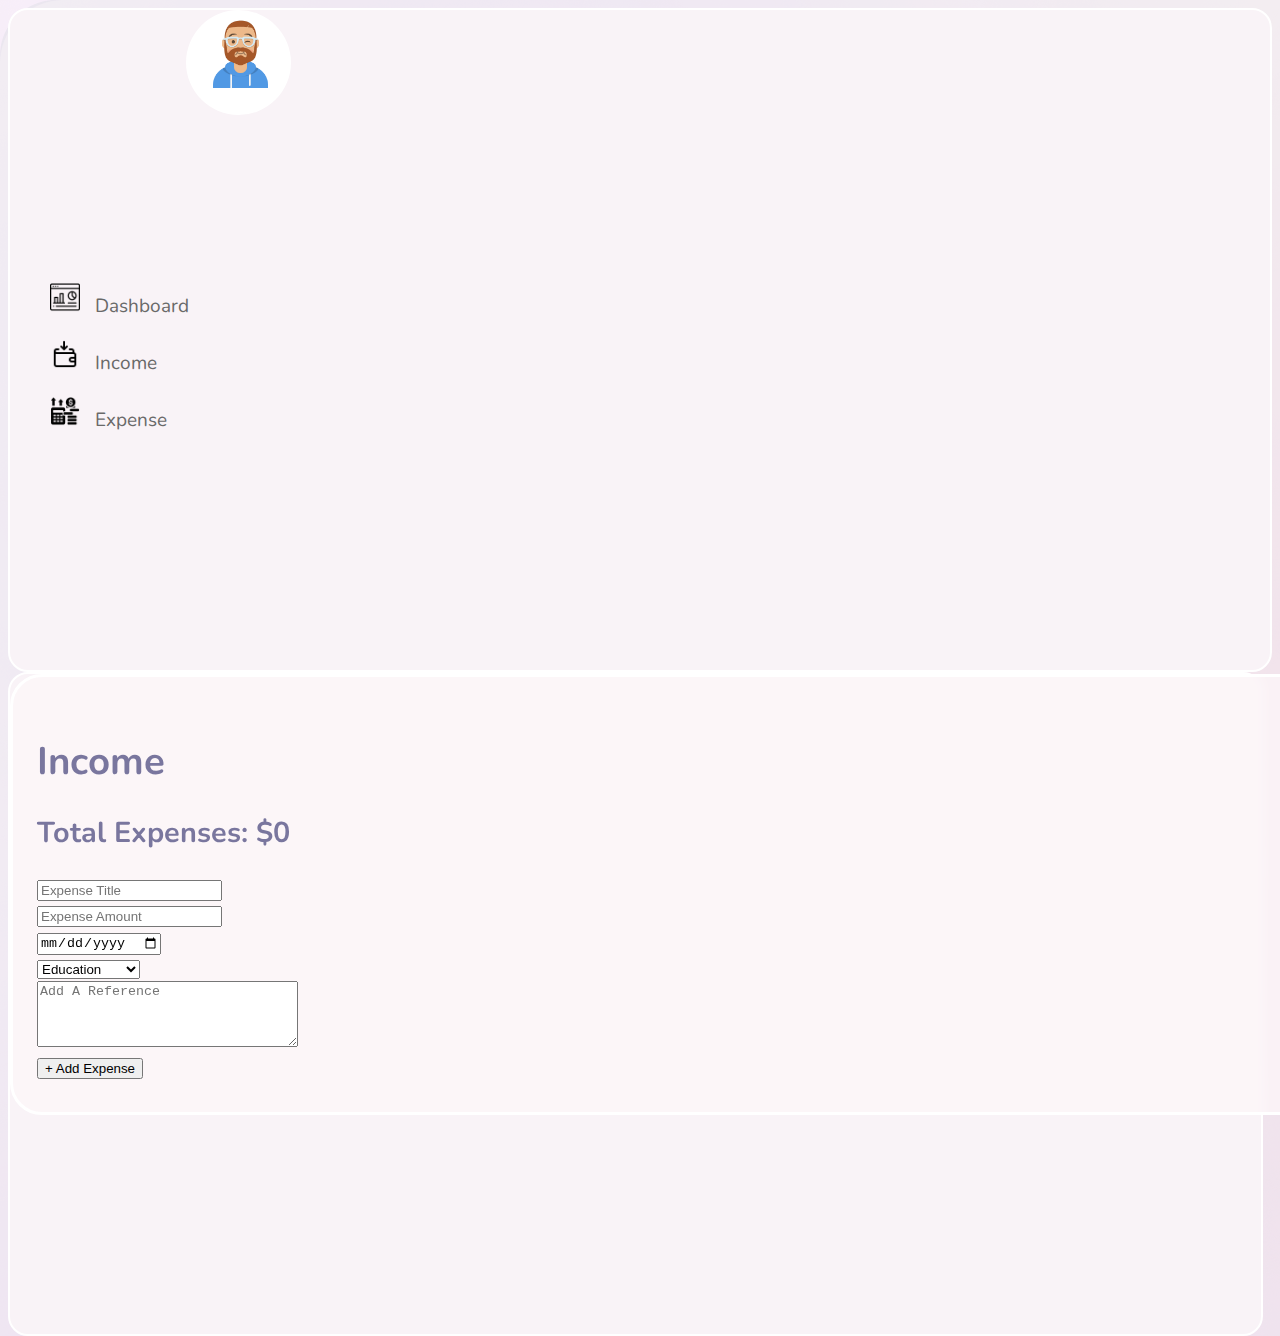
==== pages/income.html @ f0d66f79 "dashboard" ====
<!DOCTYPE html>
<html lang="en">
<head>
    <meta charset="UTF-8">
    <meta name="viewport" content="width=device-width, initial-scale=1.0">
    <title>Personal Finance Manager</title>
    <link rel="stylesheet" href="expense.css">
    <link href="../../assets/css/style.css" rel="stylesheet" type="text/css">
    <link rel="preconnect" href="https://fonts.googleapis.com">
    <link rel="preconnect" href="https://fonts.gstatic.com" crossorigin>
    <link href="https://fonts.googleapis.com/css2?family=Nunito:wght@400;500;600;700;800&display=swap" rel="stylesheet">
    <link href="https://cdn.jsdelivr.net/npm/bootstrap@5.3.2/dist/css/bootstrap.min.css" rel="stylesheet" integrity="sha384-T3c6CoIi6uLrA9TneNEoa7RxnatzjcDSCmG1MXxSR1GAsXEV/Dwwykc2MPK8M2HN" crossorigin="anonymous">
    <style>
    body {
  font-family: "Nunito", sans-serif;
  font-size: clamp(1rem, 1.5vw, 1.2rem);
  color: rgba(34, 34, 96, 0.6);
  height: 100vh;
  background-image: url('../../assets/images/bg.png');
  position: relative;

  
}

section {
    padding: 2rem 1.5rem;
    width: 100%;
    flex: 1;
    background: rgba(252, 246, 249, 0.78);
    border: 3px solid #FFFFFF;
    backdrop-filter: blur(4.5px);
    border-radius: 32px;
    overflow-x: hidden;
    &::-webkit-scrollbar{
      width: 0;
    }
}

    </style>
</head>
<body>
    <div class="container-fluid full">
        <div class="row">
            <div class="col-md-3">
                <div class="sidebar">
                   <div class="row ">
                       <div class="col-6">
                          <div class="circle">
                              <img src="../../assets/images/avatar.png" class="avtr">
                            </div>
                        </div>
                            <div class=" col-6 "><h2 class="name">Jack</h2><br>
                                <p class="money">your money</p>
                            </div>
                           </div>
                           <div class="row">
                            <ul class="menu">
                               <li><img src="../../assets/images/dashboard.png"class="menuimg">Dashboard</li>
                               <li><img src="../../assets/images/income.png" class="menuimg">Income</li>
                               <li><img src="../../assets/images/accounting.png" class="menuimg">Expense</li>
                            </ul>
                        </div>
                       </div>
                   </div>    
            <div class="col-md-9" >
                <div class="content">
                    <section class="expense">
                        <h1>Income</h1>
                        <h2 class="total-expense">Total Expenses: <span>$0</span></h2>
                        <div class="form">
                            <form>
                                <div class="mb-3">
                                    <input type="text" class="input-control" placeholder="Expense Title"><br>
                                </div>
                                <div class="mb-3">
                                    <input type="text" class="input-control" placeholder="Expense Amount"><br>
                                </div>
                                <div class="mb-3">
                                    <input type="date" class="input-control"  placeholder="Enter a Date"><br>
                                </div>
                                <div class="mb-3">
                                    <select required class="selects input-control">
                                        <option value="" disabled >Select Option</option>
                                        <option value="education">Education</option>
                                        <option value="groceries">Groceries</option>
                                        <option value="health">Health</option>
                                        <option value="subscriptions">Subscriptions</option>
                                        <option value="takeaways">Takeaways</option>
                                        <option value="clothing">Clothing</option>  
                                        <option value="travelling">Travelling</option>  
                                        <option value="other">Other</option>  
                                    </select>
                                </div>
                                <div class="mb-3">
                                    <textarea class="input-control" name="" id="" cols="30" rows="4" placeholder="Add A Reference"></textarea><br>
                                </div>
                                <button class="btn btn-danger submit-btn" type="submit"> + Add Expense</button><br>
                            </form>
                        </div>
                    </section>
                </div>
            </div>
        </div>
    </div>
</body>
<script src="https://cdn.jsdelivr.net/npm/bootstrap@5.3.2/dist/js/bootstrap.min.js" integrity="sha384-BBtl+eGJRgqQAUMxJ7pMwbEyER4l1g+O15P+16Ep7Q9Q+zqX6gSbd85u4mG4QzX+" crossorigin="anonymous"></script>
</html>
---- assets/css/style.css ----
.full{ height:760px;
    
    background-image:url('../images/bg.png') ;
  }
  .sidebar {
    height: 660px;
    background-color: #f9f3f7;
    position: relative;
    top: 6%;
    border: 2px solid white;
    border-radius: 20px;
}
  .content{
    height: 660px;
    width: 99%;
    background-color: #f9f3f7;
    position:relative;
    top:6%;
    border: 2px solid white;
    border-radius:20px;
  }
.avtr{
  
    height: 77px;
    position: relative;
    left: 17%;
    top: 1%;
}
.circle{

    width: 105px;
    height: 105px;
    background-color: white;
    border-radius: 50%;
    position: relative;
    left: 14%;
    top: 20%;
}

.name{
    position: relative;
    left: -20%;
    top: 33%;
    color: #222260;
}
.money
{
    font-family: 'Courier New', Courier, monospace;
    font-size: 16px;
    color: cadetblue;
    position: relative;
    left: -20%;
    top: 9%;
}
.menu {
    position: relative;
    top: 20%;
    list-style-type: none; 
}

.menu li {
    text-decoration: none;
    font-size: 19px;
    margin-top: 20px;
    color: dimgrey;
}

.menuimg{
   width: 30px;
   height: 30px;
   margin-right: 15px; 
}
.chartboxhead{font-size: 37px;
    position: relative;
    top: 14%;
    left: 12%;
    color: #222260;
            }
.chartbox{
    width: 68%;
    height: 59%;
    background-color: white;
    position: relative;
    top: 32%;
    left: -15%;}

     /* .transactionsection{
        width: 100%;
        height:75%;
       background-color: #f9f3f7;
       border-radius:6%;
       border: 2px white solid;

    }  */
.contentbox{
    height:55%;
    background-color: #f9f3f7;
    position: relative;
    top: 6%;
    border: 2px solid white;
    border-radius: 20px;
    
}
.transactionbox{
    width: 200px;
    height: 60%;
    background-color: white;
    position: relative;
    top: 32%;
    left: -74px;
}

.card-title{
    color: #222260;
    font-size: 22PX;
}
.account{
    height: 40%;
    background-color: #f9f3f7;
    position: relative;
    top: 11%;
    border: 2px solid white;
    border-radius: 20px;
}
.chartimage{
    width: 528px;
    height: 197px;
}
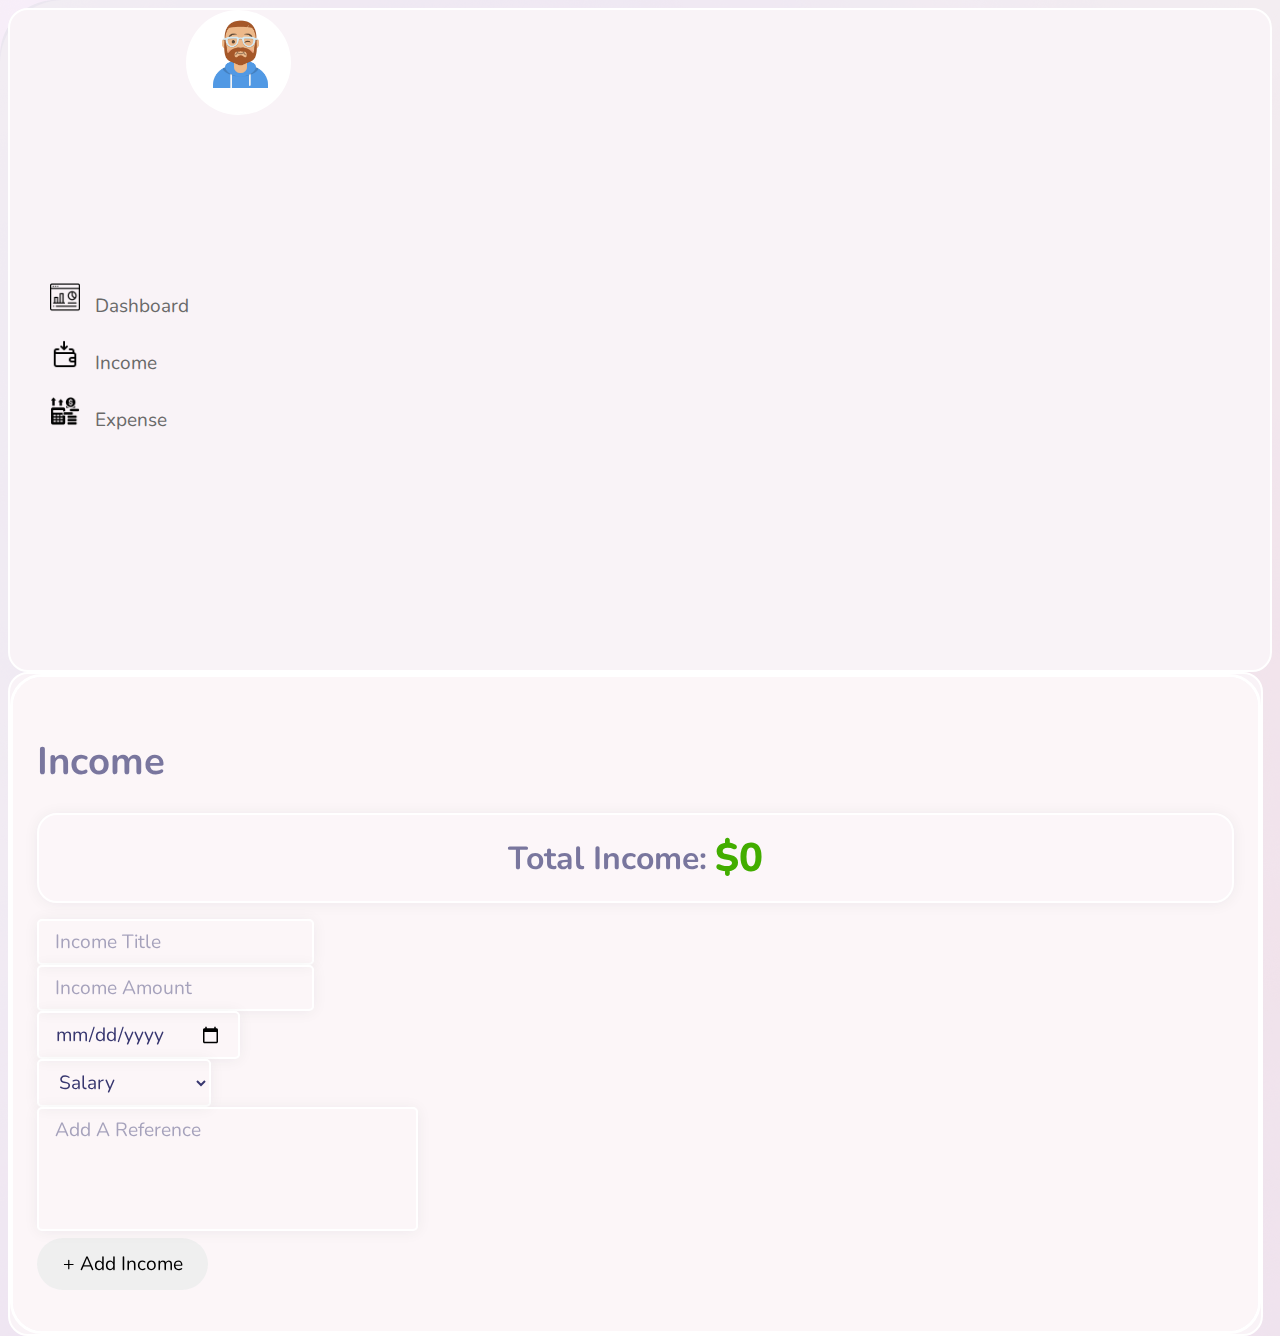
==== commit a6644d39: "incomepage" ====
--- a/pages/income.html
+++ b/pages/income.html
@@ -4,7 +4,7 @@
     <meta charset="UTF-8">
     <meta name="viewport" content="width=device-width, initial-scale=1.0">
     <title>Personal Finance Manager</title>
-    <link rel="stylesheet" href="expense.css">
+    <link href="../assets/css/income.css" rel="stylesheet" type="text/css">
     <link href="../../assets/css/style.css" rel="stylesheet" type="text/css">
     <link rel="preconnect" href="https://fonts.googleapis.com">
     <link rel="preconnect" href="https://fonts.gstatic.com" crossorigin>
@@ -55,25 +55,26 @@
                            </div>
                            <div class="row">
                             <ul class="menu">
-                               <li><img src="../../assets/images/dashboard.png"class="menuimg">Dashboard</li>
-                               <li><img src="../../assets/images/income.png" class="menuimg">Income</li>
-                               <li><img src="../../assets/images/accounting.png" class="menuimg">Expense</li>
-                            </ul>
+                               <li><a href="../index.html"><img src="../../assets/images/dashboard.png"class="menuimg">Dashboard</a></li>
+                               <li><a href="./income.html"><img src="../../assets/images/income.png" class="menuimg">Income</a></li>
+                               <li><a href="../pages/expense/expense.html"><img src="../../assets/images/accounting.png" class="menuimg">Expense</a></li>
+                            </ul> 
+                            
                         </div>
                        </div>
                    </div>    
             <div class="col-md-9" >
                 <div class="content">
-                    <section class="expense">
+                    <section class="income">
                         <h1>Income</h1>
-                        <h2 class="total-expense">Total Expenses: <span>$0</span></h2>
+                        <h2 class="total-expense">Total Income: <span>$0</span></h2>
                         <div class="form">
                             <form>
                                 <div class="mb-3">
-                                    <input type="text" class="input-control" placeholder="Expense Title"><br>
+                                    <input type="text" class="input-control" placeholder="Income Title"><br>
                                 </div>
                                 <div class="mb-3">
-                                    <input type="text" class="input-control" placeholder="Expense Amount"><br>
+                                    <input type="text" class="input-control" placeholder="Income Amount"><br>
                                 </div>
                                 <div class="mb-3">
                                     <input type="date" class="input-control"  placeholder="Enter a Date"><br>
@@ -81,20 +82,20 @@
                                 <div class="mb-3">
                                     <select required class="selects input-control">
                                         <option value="" disabled >Select Option</option>
-                                        <option value="education">Education</option>
-                                        <option value="groceries">Groceries</option>
-                                        <option value="health">Health</option>
-                                        <option value="subscriptions">Subscriptions</option>
-                                        <option value="takeaways">Takeaways</option>
-                                        <option value="clothing">Clothing</option>  
-                                        <option value="travelling">Travelling</option>  
+                                        <option value="education">Salary</option>
+                                        <option value="groceries">Freelancing</option>
+                                        <option value="health">Investiments</option>
+                                        <option value="subscriptions">Stocks</option>
+                                        <option value="takeaways">Bitcoin</option>
+                                        <option value="clothing">Banktransfer</option>  
+                                        <option value="travelling">Youtube</option>  
                                         <option value="other">Other</option>  
                                     </select>
                                 </div>
                                 <div class="mb-3">
                                     <textarea class="input-control" name="" id="" cols="30" rows="4" placeholder="Add A Reference"></textarea><br>
                                 </div>
-                                <button class="btn btn-danger submit-btn" type="submit"> + Add Expense</button><br>
+                                <button class="btn btn-danger submit-btn" type="submit"> + Add Income</button><br>
                             </form>
                         </div>
                     </section>
--- a/assets/css/income.css
+++ b/assets/css/income.css
@@ -0,0 +1,107 @@
+
+.total-income {
+  display: flex;
+  justify-content: center;
+  align-items: center;
+  background: #fcf6f9;
+  border: 2px solid #ffffff;
+  box-shadow: 0px 1px 15px rgba(0, 0, 0, 0.06);
+  border-radius: 20px;
+  padding: 1rem;
+  margin: 1rem 0;
+  font-size: 2rem;
+  gap: 0.5rem;
+  span {
+    font-size: 2.5rem;
+    font-weight: 800;
+    color: var(--color-green);
+  }
+}
+
+:root{
+  --primary-color: #222260;
+  --primary-color2: 'color: rgba(34, 34, 96, .6)';
+  --primary-color3: 'color: rgba(34, 34, 96, .4)';
+  --color-green: #42AD00;
+  --color-grey: #aaa;
+  --color-accent: #F56692;
+  --color-delete: #FF0000;
+}
+
+input, textarea, select{
+    font-family: inherit;
+    font-size: inherit;
+    outline: none;
+    border: none;
+    padding: .5rem 1rem;
+    border-radius: 5px;
+    border: 2px solid #fff;
+    background: transparent;
+    resize: none;
+    box-shadow: 0px 1px 15px rgba(0, 0, 0, 0.06);
+    color: rgba(34, 34, 96, 0.9);
+    &::placeholder{
+        color: rgba(34, 34, 96, 0.4);
+    };
+}
+.input-control{
+  input{
+      width: 100%;
+  }
+}
+
+.total-expense {
+    display: flex;
+    justify-content: center;
+    align-items: center;
+    background: #fcf6f9;
+    border: 2px solid #ffffff;
+    box-shadow: 0px 1px 15px rgba(0, 0, 0, 0.06);
+    border-radius: 20px;
+    padding: 1rem;
+    margin: 1rem 0;
+    font-size: 2rem;
+    gap: 0.5rem;
+    span {
+      font-size: 2.5rem;
+      font-weight: 800;
+      color: var(--color-green);
+    }
+}
+/* .input-control{
+    input{
+        width: 100%;
+    }
+} */
+.content {
+  display: flex;
+  overflow: auto;
+}
+
+button {
+  outline: none;
+    border: none;
+    font-family: inherit;
+    font-size: inherit;
+    display: flex;
+    align-items: center;
+    gap: .5rem;
+    cursor: pointer;
+    transition: all .4s ease-in-out;
+    padding: .8rem 1.6rem;
+    border-radius: 30px; 
+    
+}
+.submit-btn button {
+            box-shadow: 0px 1px 15px rgba(0, 0, 0, 0.06);
+            
+        }
+.submit-btn:hover{
+  background: var(--color-green) !important;
+  border: none;
+}
+.btn-danger {
+--bs-border-radius: 20px;
+--bs-btn-bg: #F56692 !important;
+--bs-btn-border-color:  #F56692 !important;
+}--- a/assets/css/style.css
+++ b/assets/css/style.css
@@ -11,6 +11,8 @@
     border: 2px solid white;
     border-radius: 20px;
 }
+
+
   .content{
     height: 660px;
     width: 99%;
@@ -66,6 +68,10 @@
     color: dimgrey;
 }
 
+.menu a { text-decoration:none;
+    color: dimgrey;
+    
+}
 .menuimg{
    width: 30px;
    height: 30px;
